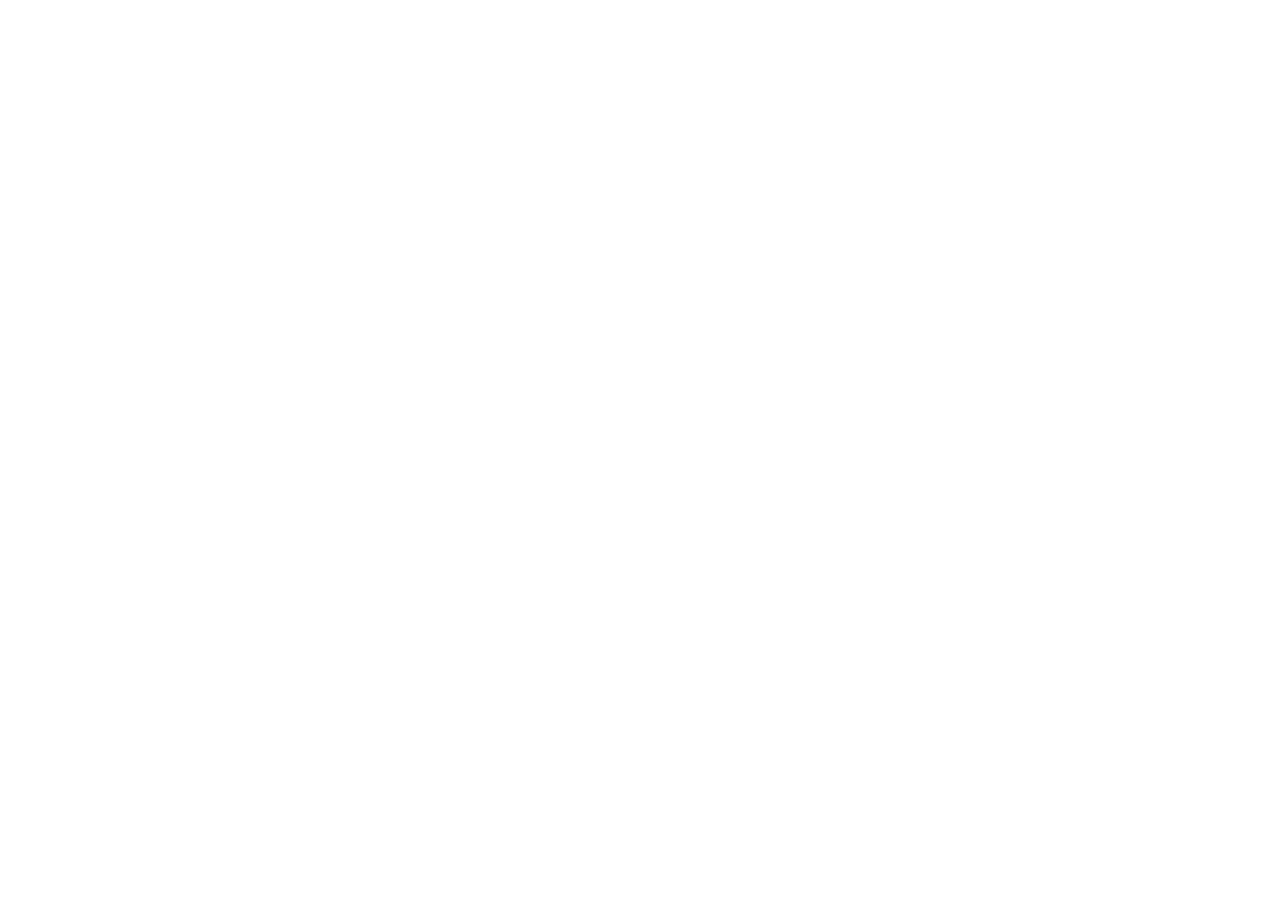
==== index.html @ 0236d3aa "Added index.html & styles.css" ====
<!DOCTYPE html>
<html lang="en">
  <head>
    <meta charset="UTF-8" />
    <meta http-equiv="X-UA-Compatible" content="IE=edge" />
    <meta name="viewport" content="width=device-width, initial-scale=1.0" />
    <title>Document</title>
  </head>
  <body></body>
</html>
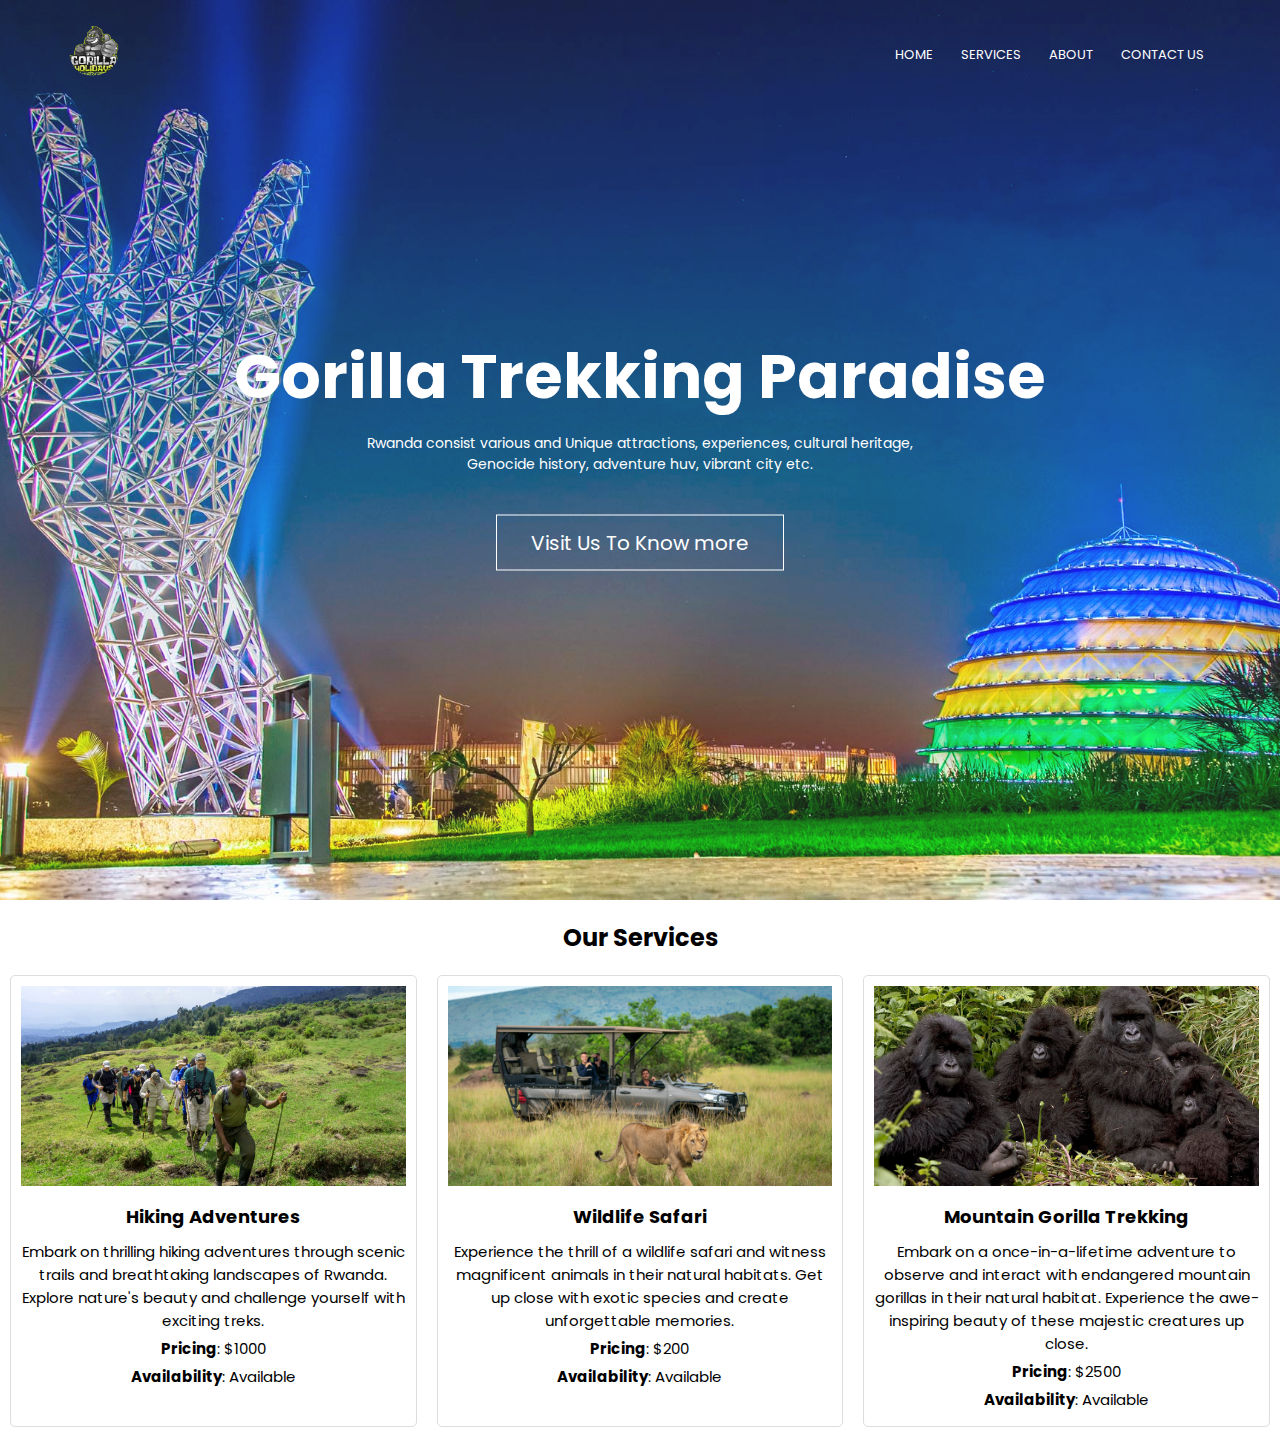
==== commit 8b0d471b: "Merge branch 'M-Kwizera:main' into main" ====
--- a/index.html
+++ b/index.html
@@ -4,7 +4,81 @@
     <meta charset="UTF-8" />
     <meta http-equiv="X-UA-Compatible" content="IE=edge" />
     <meta name="viewport" content="width=device-width, initial-scale=1.0" />
-    <title>Document</title>
+    <link rel="stylesheet" href="styles.css" />
+    <link rel="preconnect" href="https://fonts.googleapis.com" />
+    <link rel="preconnect" href="https://fonts.gstatic.com" crossorigin />
+    <link
+      href="https://fonts.googleapis.com/css2?family=Poppins:wght@100;200;300;400;600;700&display=swap"
+      rel="stylesheet"
+    />
+    <title>Rwanda tourism designed website with html and css</title>
   </head>
-  <body></body>
+  <body>
+    <section class="header">
+      <nav>
+        <a href="index.html"
+          ><img src="images/logo.png" alt="logo" class="img"
+        /></a>
+        <div class="nav-links">
+          <ul>
+            <li><a href=".index">Home</a></li>
+            <li><a href="#services">Services</a></li>
+            <li><a href="#">About</a></li>
+            <li><a href="#">Contact Us</a></li>
+          </ul>
+        </div>
+      </nav>
+
+      <div class="text-box">
+        <h1>Gorilla Trekking Paradise</h1>
+        <p>
+          Rwanda consist various and Unique attractions, experiences, cultural
+          heritage,<br />
+          Genocide history, adventure huv, vibrant city etc.
+        </p>
+        <a href="" class="hero-btn">Visit Us To Know more</a>
+      </div>
+    </section>
+
+    <!-- services section -->
+    <section id="services">
+      <h2>Our Services</h2>
+      <div class="service-cards">
+        <div class="service-card">
+          <img src="images/hiking.jpg" alt="" />
+          <h4>Hiking Adventures</h4>
+          <p>
+            Embark on thrilling hiking adventures through scenic trails and
+            breathtaking landscapes of Rwanda. Explore nature's beauty and
+            challenge yourself with exciting treks.
+          </p>
+          <p><span class="subtitle">Pricing</span>: $1000</p>
+          <p><span class="subtitle">Availability</span>: Available</p>
+        </div>
+        <div class="service-card">
+          <img src="images/safari.jpg" alt="" />
+          <h4>Wildlife Safari</h4>
+          <p>
+            Experience the thrill of a wildlife safari and witness magnificent
+            animals in their natural habitats. Get up close with exotic species
+            and create unforgettable memories.
+          </p>
+          <p><span class="subtitle">Pricing</span>: $200</p>
+          <p><span class="subtitle">Availability</span>: Available</p>
+        </div>
+        <div class="service-card">
+          <img src="images/gorilla.jpg" alt="" />
+          <h4>Mountain Gorilla Trekking</h4>
+          <p>
+            Embark on a once-in-a-lifetime adventure to observe and interact
+            with endangered mountain gorillas in their natural habitat.
+            Experience the awe-inspiring beauty of these majestic creatures up
+            close.
+          </p>
+          <p><span class="subtitle">Pricing</span>: $2500</p>
+          <p><span class="subtitle">Availability</span>: Available</p>
+        </div>
+      </div>
+    </section>
+  </body>
 </html>
--- a/styles.css
+++ b/styles.css
@@ -0,0 +1,168 @@
+* {
+  margin: 0;
+  padding: 0;
+  font-family: "Poppins", sans-serif;
+}
+.header {
+  min-height: 100vh;
+  width: 100%;
+  background-image: url(images/come.jpg);
+  opacity: 0.9;
+  background-position: center;
+  background-size: cover;
+  position: relative;
+}
+.img {
+  width: 50px;
+  height: 50px;
+  padding-left: 5px;
+  border-radius: 50%;
+}
+nav {
+  display: flex;
+  padding: 2% 5%;
+  justify-content: space-between;
+  align-items: center;
+}
+nav img {
+  width: 150px;
+}
+.nav-links {
+  flex: 1;
+  text-align: right;
+}
+.nav-links ul li {
+  list-style: none;
+  display: inline-block;
+  padding: 8px 12px;
+  position: relative;
+}
+.nav-links ul li a {
+  color: #fff;
+  text-decoration: none;
+  text-transform: uppercase;
+  font-size: 13px;
+}
+.nav-links ul li::after {
+  content: "";
+  width: 0%;
+  height: 2px;
+  background: #36f43f;
+  display: block;
+  margin: auto;
+  transition: 0.5s;
+}
+.nav-links ul li:hover::after {
+  width: 100%;
+}
+.text-box {
+  width: 90%;
+  color: #fff;
+  position: absolute;
+  top: 50%;
+  left: 50%;
+  transform: translate(-50%, -50%);
+  text-align: center;
+}
+.text-box h1 {
+  font-size: 62px;
+}
+.text-box p {
+  margin: 10px 0 40px;
+  font-size: 14px;
+  color: #fff;
+}
+.hero-btn {
+  display: inline-block;
+  text-decoration: none;
+  color: #fff;
+  border: 1px solid #fff;
+  padding: 12px 34px;
+  font-size: 13px;
+  background-color: transparent;
+  position: relative;
+  cursor: pointer;
+  font-size: 20px;
+}
+.hero-btn:hover {
+  border: 1px solid #079713;
+  background: #5f36f4;
+  transition: 1s;
+  font-weight: bold;
+}
+@media (max-width: 700px) {
+  .text-box h1 {
+    font-size: 20px;
+  }
+  .nav-links ul li {
+    display: block;
+  }
+  .nav-links {
+    position: absolute;
+    background: #0647a852;
+
+    height: 100vh;
+    width: 200px;
+    top: 0;
+    right: 0;
+    text-align: left;
+    z-index: 2;
+  }
+}
+
+#services {
+  text-align: center;
+  margin-top: 20px;
+  margin-bottom: 20px;
+  margin-left: 10px;
+  margin-right: 10px;
+}
+
+.service-cards {
+  display: grid;
+  grid-template-columns: repeat(3, 1fr);
+  gap: 20px;
+}
+
+.service-card {
+  cursor: pointer;
+  border: 1px solid #ddd;
+  border-radius: 5px;
+  padding: 10px;
+  transition: box-shadow 0.3s ease;
+}
+
+.service-card:hover {
+  box-shadow: 0 0 10px rgba(0, 0, 0, 0.2);
+}
+
+.service-card img {
+  max-width: 100%;
+  margin-bottom: 10px;
+  object-fit: cover;
+  height: 200px;
+  width: 100%;
+}
+
+.service-card h4 {
+  font-size: 18px;
+  margin-bottom: 10px;
+}
+
+.service-card p {
+  margin-bottom: 5px;
+  font-size: 15px;
+}
+
+#services h2 {
+  text-align: center;
+  margin-bottom: 20px;
+}
+.subtitle {
+  font-weight: bold;
+}
+@media (max-width: 768px) {
+  .service-cards {
+    grid-template-columns: 1fr;
+  }
+}
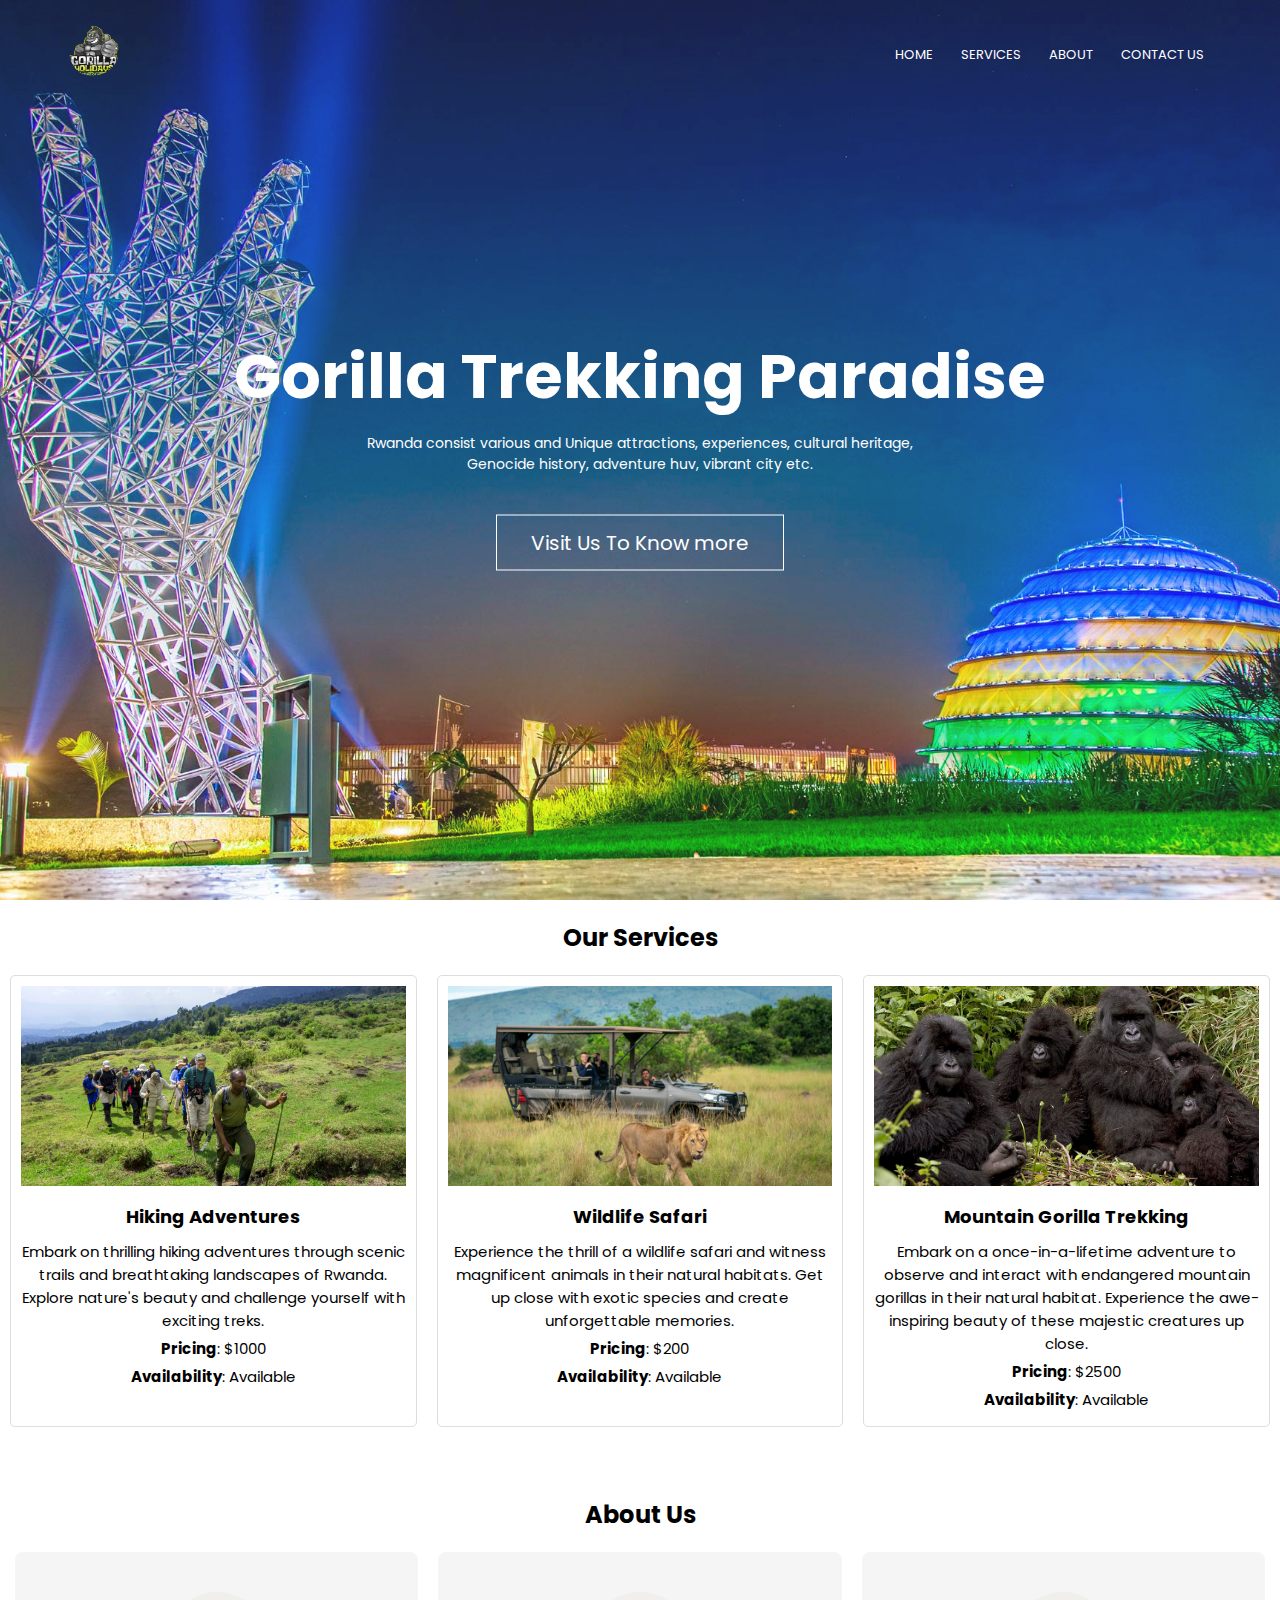
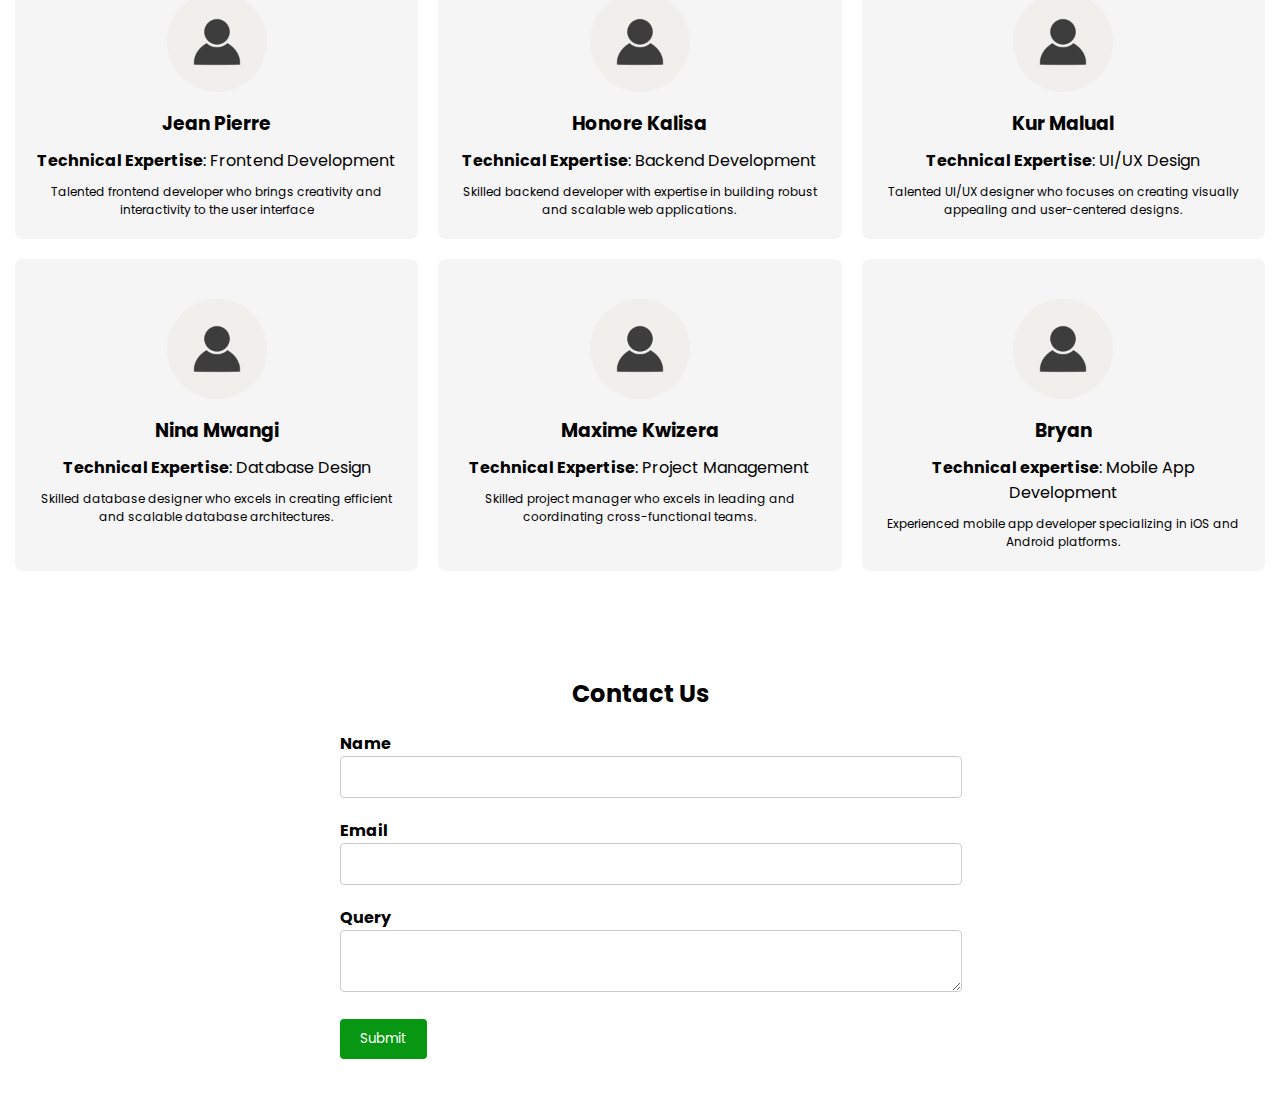
==== commit 56f37550: "Merge branch 'M-Kwizera:main' into main" ====
--- a/index.html
+++ b/index.html
@@ -21,10 +21,10 @@
         /></a>
         <div class="nav-links">
           <ul>
-            <li><a href=".index">Home</a></li>
+            <li><a href="#">Home</a></li>
             <li><a href="#services">Services</a></li>
-            <li><a href="#">About</a></li>
-            <li><a href="#">Contact Us</a></li>
+            <li><a href="#about">About</a></li>
+            <li><a href="#contact">Contact Us</a></li>
           </ul>
         </div>
       </nav>
@@ -80,5 +80,140 @@
         </div>
       </div>
     </section>
+
+    <!-- about section -->
+    <section id="about">
+      <h2>About Us</h2>
+      <div class="member-grid">
+        <div class="member-card">
+          <div class="member-info">
+            <img
+              src="images/profile.jpg"
+              alt="profile-picture"
+              class="profile-picture"
+            />
+            <h3>Jean Pierre</h3>
+            <p class="expertise">
+              <span class="subtitle">Technical Expertise</span>: Frontend
+              Development
+            </p>
+            <p class="member-description">
+              Talented frontend developer who brings creativity and
+              interactivity to the user interface
+            </p>
+          </div>
+        </div>
+        <div class="member-card">
+          <div class="member-info">
+            <img
+              src="images/profile.jpg"
+              alt="profile-picture"
+              class="profile-picture"
+            />
+            <h3>Honore Kalisa</h3>
+            <p class="expertise">
+              <span class="subtitle">Technical Expertise</span>: Backend
+              Development
+            </p>
+            <p class="member-description">
+              Skilled backend developer with expertise in building robust and
+              scalable web applications.
+            </p>
+          </div>
+        </div>
+        <div class="member-card">
+          <div class="member-info">
+            <img
+              src="images/profile.jpg"
+              alt="profile-picture"
+              class="profile-picture"
+            />
+            <h3>Kur Malual</h3>
+            <p class="expertise">
+              <span class="subtitle">Technical Expertise</span>: UI/UX Design
+            </p>
+            <p class="member-description">
+              Talented UI/UX designer who focuses on creating visually appealing
+              and user-centered designs.
+            </p>
+          </div>
+        </div>
+        <div class="member-card">
+          <div class="member-info">
+            <img
+              src="images/profile.jpg"
+              alt="profile-picture"
+              class="profile-picture"
+            />
+            <h3>Nina Mwangi</h3>
+            <p class="expertise">
+              <span class="subtitle">Technical Expertise</span>: Database Design
+            </p>
+            <p class="member-description">
+              Skilled database designer who excels in creating efficient and
+              scalable database architectures.
+            </p>
+          </div>
+        </div>
+        <div class="member-card">
+          <div class="member-info">
+            <img
+              src="images/profile.jpg"
+              alt="profile-picture"
+              class="profile-picture"
+            />
+            <h3>Maxime Kwizera</h3>
+            <p class="expertise">
+              <span class="subtitle">Technical Expertise</span>: Project
+              Management
+            </p>
+            <p class="member-description">
+              Skilled project manager who excels in leading and coordinating
+              cross-functional teams.
+            </p>
+          </div>
+        </div>
+        <div class="member-card">
+          <div class="member-info">
+            <img
+              src="images/profile.jpg"
+              alt="profile-picture"
+              class="profile-picture"
+            />
+            <h3>Bryan</h3>
+            <p class="expertise">
+              <span class="subtitle">Technical expertise</span>: Mobile App
+              Development
+            </p>
+            <p class="member-description">
+              Experienced mobile app developer specializing in iOS and Android
+              platforms.
+            </p>
+          </div>
+        </div>
+      </div>
+    </section>
+
+    <!-- contact section -->
+    <section id="contact">
+      <h2>Contact Us</h2>
+      <div class="query-form">
+        <form class="query-form" action="#" method="post">
+          <div class="form-group">
+            <label for="name">Name</label>
+            <input type="text" id="name" name="name" required />
+          </div>
+          <div class="form-group">
+            <label for="email">Email</label>
+            <input type="email" id="email" name="email" required />
+          </div>
+          <div class="form-group">
+            <label for="query">Query</label>
+            <textarea id="query" name="query" required></textarea>
+          </div>
+          <button type="submit" class="submit-btn">Submit</button>
+        </form>
+      </div>
+    </section>
   </body>
 </html>
--- a/styles.css
+++ b/styles.css
@@ -154,15 +154,116 @@
   font-size: 15px;
 }
 
-#services h2 {
+h2 {
   text-align: center;
   margin-bottom: 20px;
 }
 .subtitle {
   font-weight: bold;
 }
+
+#about {
+  padding: 50px 0;
+  margin: 5px 15px;
+}
+
+.member-grid {
+  display: grid;
+  grid-template-columns: repeat(3, 1fr);
+  gap: 20px;
+}
+
+.member-card {
+  background-color: #f5f5f5;
+  border-radius: 8px;
+  padding: 20px;
+  font-size: 16px;
+  display: flex;
+  flex-direction: column;
+  align-items: center;
+  text-align: center;
+}
+.member-card:hover {
+  background-color: #e8e8e8;
+  cursor: pointer;
+}
+.member-description {
+  font-size: 12px;
+  margin-top: 10px;
+}
+
+.member-info {
+  margin-top: 20px;
+}
+.member-info h3 {
+  margin: 10px 0;
+}
+
+.profile-picture {
+  width: 100px;
+  height: 100px;
+  border-radius: 50%;
+  object-fit: cover;
+}
+
+#contact {
+  padding: 50px 0;
+}
+
+.query-form {
+  max-width: 600px;
+  margin: 0 auto;
+}
+
+.form-group {
+  margin-bottom: 20px;
+}
+
+label {
+  display: block;
+  font-weight: bold;
+}
+
+input[type="text"],
+input[type="email"],
+textarea {
+  width: 100%;
+  padding: 10px;
+  border: 1px solid #ccc;
+  border-radius: 4px;
+}
+
+.submit-btn {
+  background-color: #079713;
+  color: #fff;
+  border: none;
+  padding: 10px 20px;
+  border-radius: 4px;
+  cursor: pointer;
+}
+
+.submit-btn:hover {
+  background-color: #086710;
+}
+
 @media (max-width: 768px) {
   .service-cards {
     grid-template-columns: 1fr;
   }
-}
+  .member-grid {
+    grid-template-columns: repeat(2, 1fr);
+  }
+  .query-form {
+    padding: 0 20px;
+  }
+
+  input[type="text"],
+  input[type="email"],
+  textarea {
+    font-size: 16px;
+  }
+
+  .submit-btn {
+    width: 100%;
+  }
+}
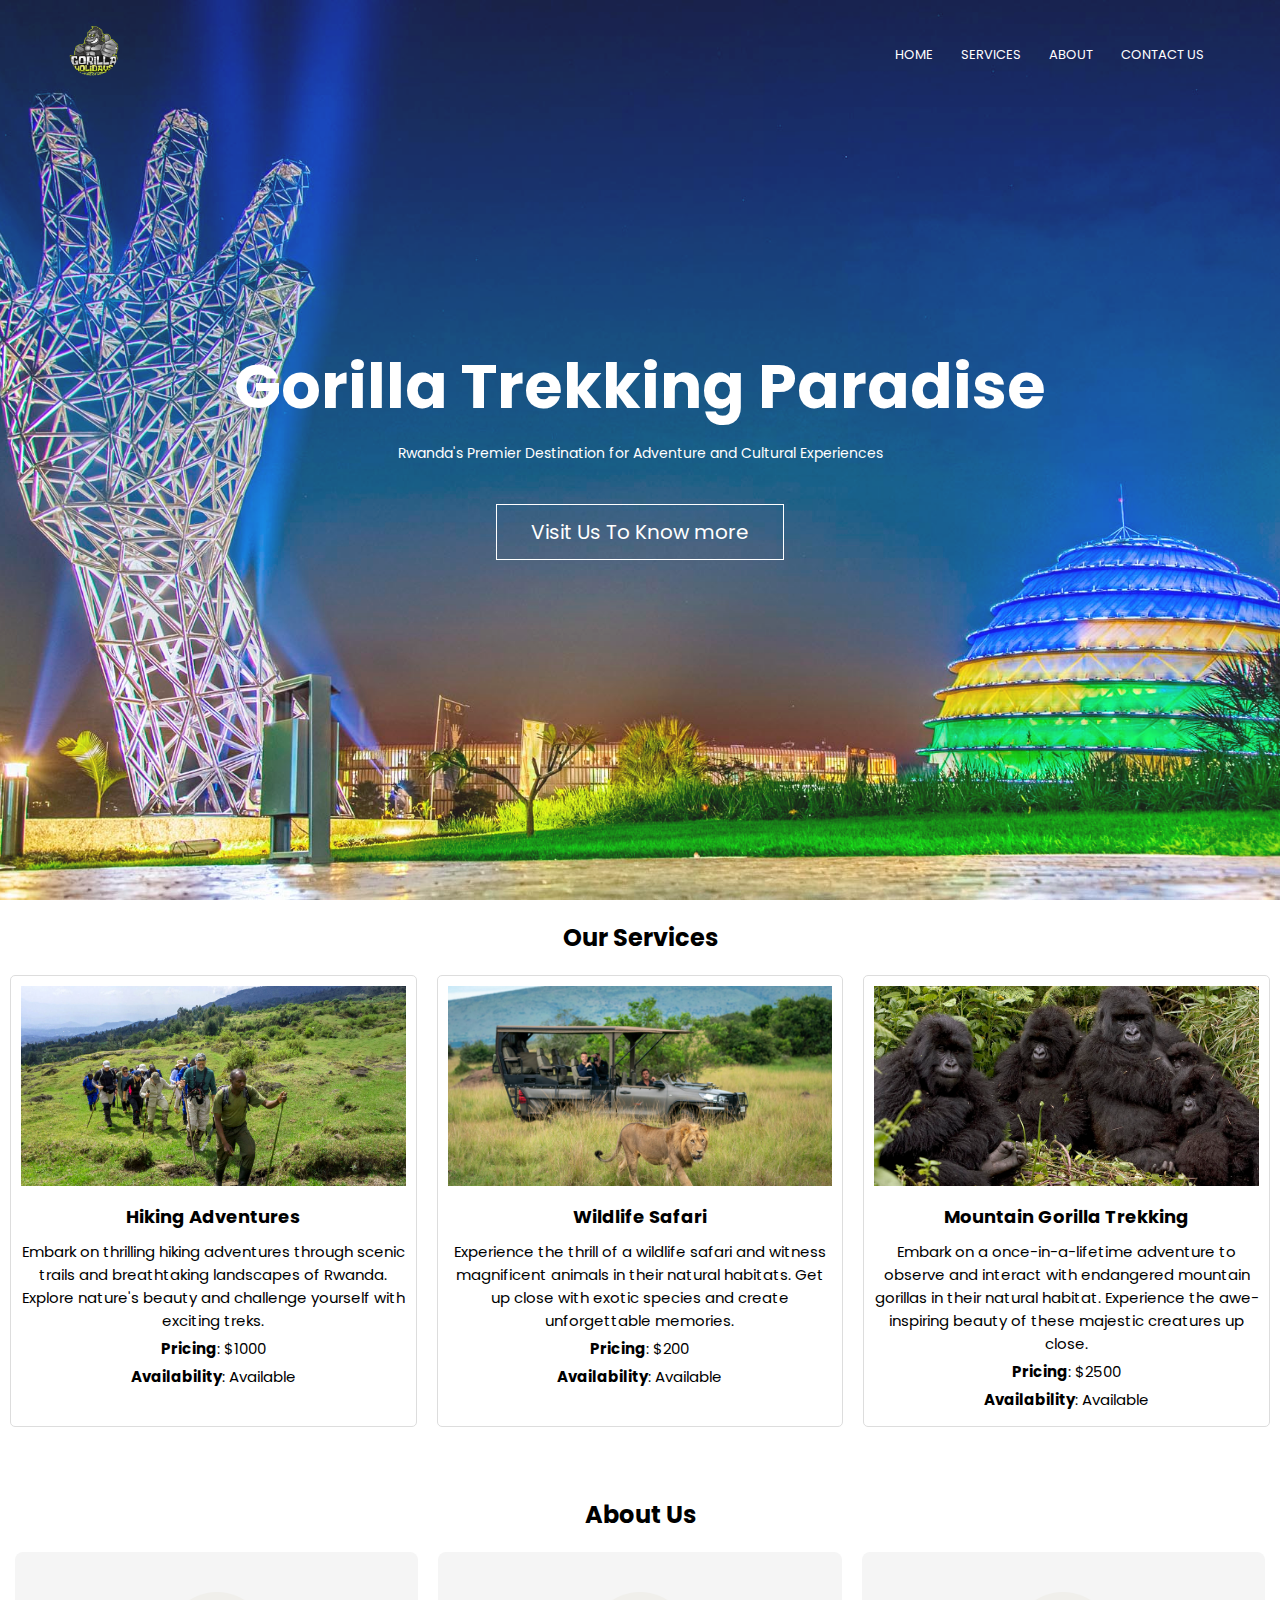
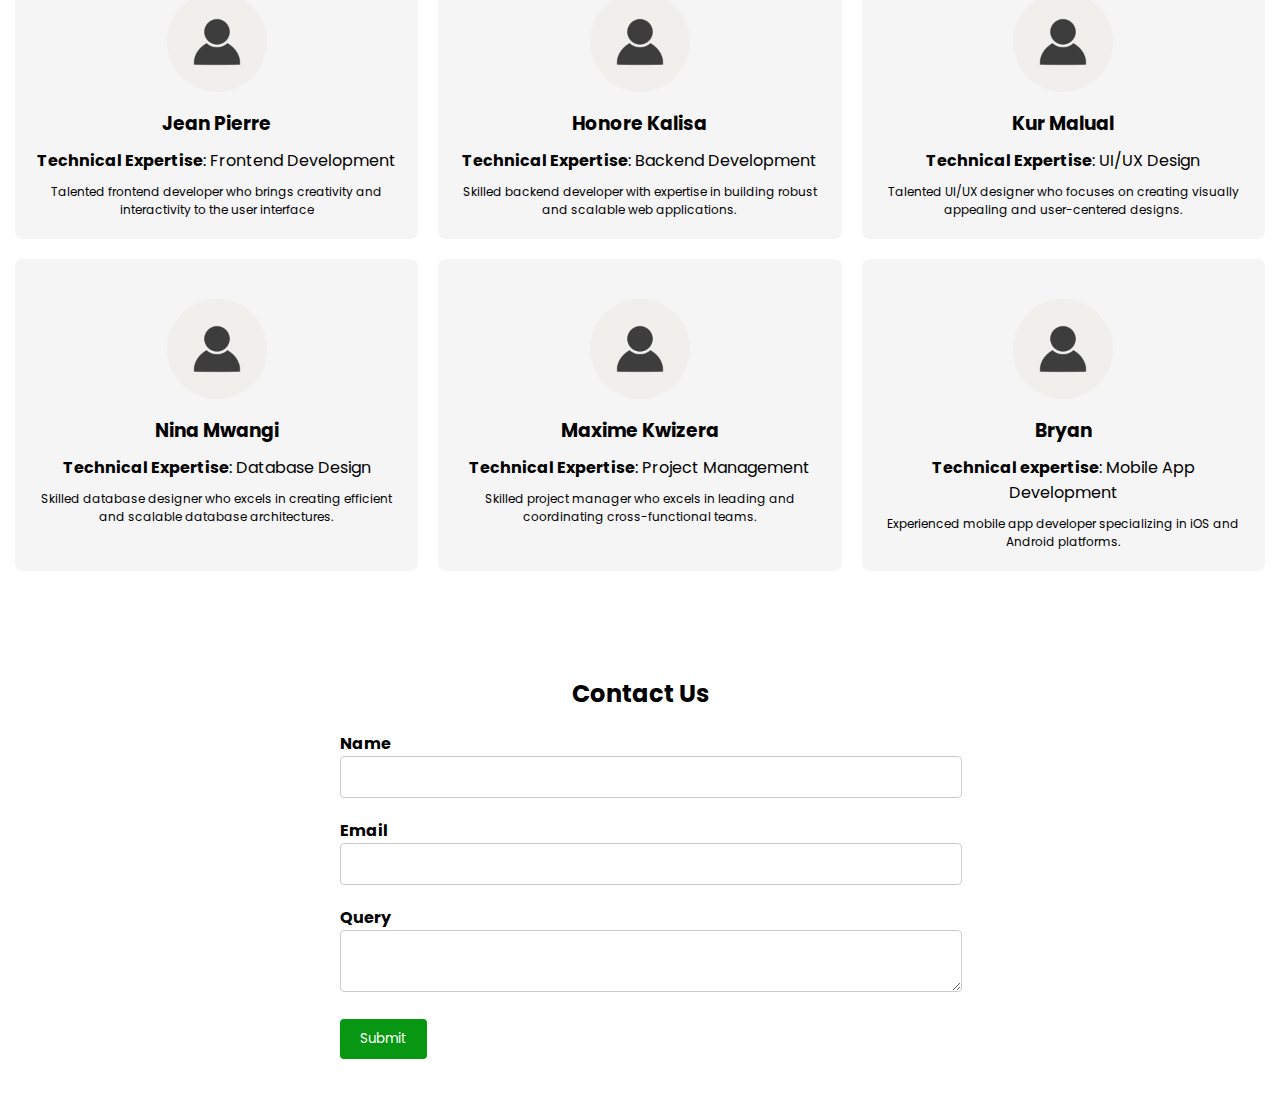
==== commit 5bef0df5: "minor fixes" ====
--- a/index.html
+++ b/index.html
@@ -32,11 +32,10 @@
       <div class="text-box">
         <h1>Gorilla Trekking Paradise</h1>
         <p>
-          Rwanda consist various and Unique attractions, experiences, cultural
-          heritage,<br />
-          Genocide history, adventure huv, vibrant city etc.
+          Rwanda's Premier Destination for Adventure and Cultural Experiences
         </p>
-        <a href="" class="hero-btn">Visit Us To Know more</a>
+
+        <button class="hero-btn">Visit Us To Know more</button>
       </div>
     </section>
 
--- a/styles.css
+++ b/styles.css
@@ -86,7 +86,7 @@
 }
 .hero-btn:hover {
   border: 1px solid #079713;
-  background: #5f36f4;
+  background: #36f43f;
   transition: 1s;
   font-weight: bold;
 }
